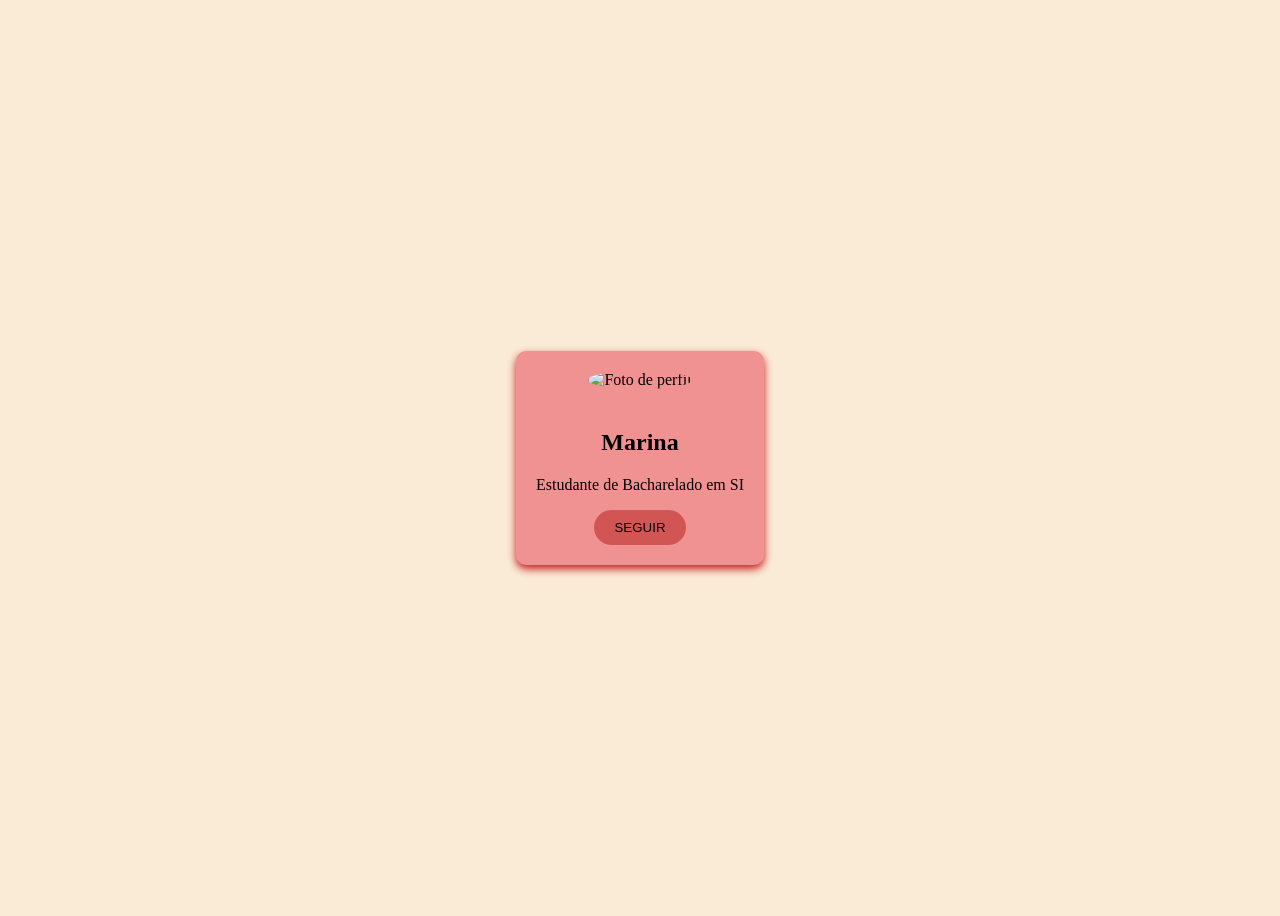
==== index.html @ fc8fb626 "primeiro site" ====
<!DOCTYPE html> <!--Sempre no começo escrever html e usar o 5 (o mais usado e atual)-->
<html lang="en">

<head> <!--usar Tab para identar-->
    <meta charset="UTF-8"> <!--sistema de codificaçõa da lingua pt-br-->
    <meta name="viewport" content="width=device-width, initial-scale=1.0">
    <!--a largura da pagina sera a mesma do disp.-->
    <title>Cartão de Apresentação</title>
    <link rel ="stylesheet" href="CSS/1902.css"/> <!--faz ref ao arquivo css; rel é p/ designar o tipo de relação, que é follha de estilo; href-é a ref do hipertexto-->
    <script src="js/script.js"></script>
    <!-- Css dentro do html: -->
    <!--<style>
       /* body {
            font-family: 'Times New Roman', Times, serif;
            fonte do texto
            background-color: antiquewhite;
            /*define a cor do fundo
            display: flex;
            /* usa modelo FLexBox, conceito de caixa para posicionamento
            justify-content: center;
            /*centraliza na horizontal
            height: 100vh;
            /*altura da pagina (vertical heigh
            align-items: center;
            /*centraliza na horizontal
        }

        .container {
            background-color: rgb(243, 215, 165);
            padding: 20px;
            /*espaçamento interno de*-ntro*/
            /* parecido com o void, pode ser usado varias vezes
            border-radius: 10px;
            text-align: center;
            /*alinhamento do texto
            box-shadow: 0 4px 8px rgb(197, 26, 26)
                /*sombra*
        }*/
    </style>-->
</head>

<body>
    <div class="container"> <!--divisão logica de conteudo. um div para cada logica-->
        <img class = "foto" src="https://encrypted-tbn0.gstatic.com/images?q=tbn:ANd9GcTbpoV2bd-MIe1SSluvbhEwVo9hbTtPG2DQWw&s" alt="Foto de perfil" /> <!--caso imagem nao abra, aparece o alt-->
        <h2> Marina </h2> <!--Cabeçalho de nivel dois-->
        <p> Estudante de Bacharelado em SI</p> <!--p = paragrafo-->
        <button onclick="mensagem()"> SEGUIR </button>

    </div>
</body>

</html>
---- CSS/1902.css ----
body {
    font-family: 'Times New Roman', Times, serif;
    /*fonte do texto*/
    background-color: antiquewhite;
    /*define a cor do fundo*/
    display: flex;
    /* usa modelo FLexBox, conceito de caixa para posicionamento*/
    justify-content: center;
    /*centraliza na horizontal*/
    height: 100vh;
    /*altura da pagina (vertical heigh*/
    align-items: center;
    /*centraliza na horizontal*/
}

.container {
    background-color: rgb(241, 146, 146);
    padding: 20px;
    /*espaçamento interno de*-ntro*/
    /* parecido com o void, pode ser usado varias vezes*/
    border-radius: 10px;
    text-align: center;
    /*alinhamento do texto*/
    box-shadow: 0 4px 8px rgb(197, 26, 26)
        /*sombra*/
}
button{
    background-color: rgba(197, 58, 58, 0.689);
    color:black;
    border : none;
    padding: 10px 20px; /*10 em cima e embaixo, 20 lados*/
    border-radius: 50px;/*arredondar botão*/  
}
/*ao passar o mouse ensima do botão*/
button:hover{
background-color:rgba(218, 106, 65, 0.452);
box-shadow: 2px 2px 2px rgb(221, 103, 103);
}
.foto{
    border-radius: 50%; /*canto arrendii*/
    width:100px; /*largura*/
    height: 100px; /*altura*/
    margin-bottom: 10%; /*dist. ft do nome*/
}
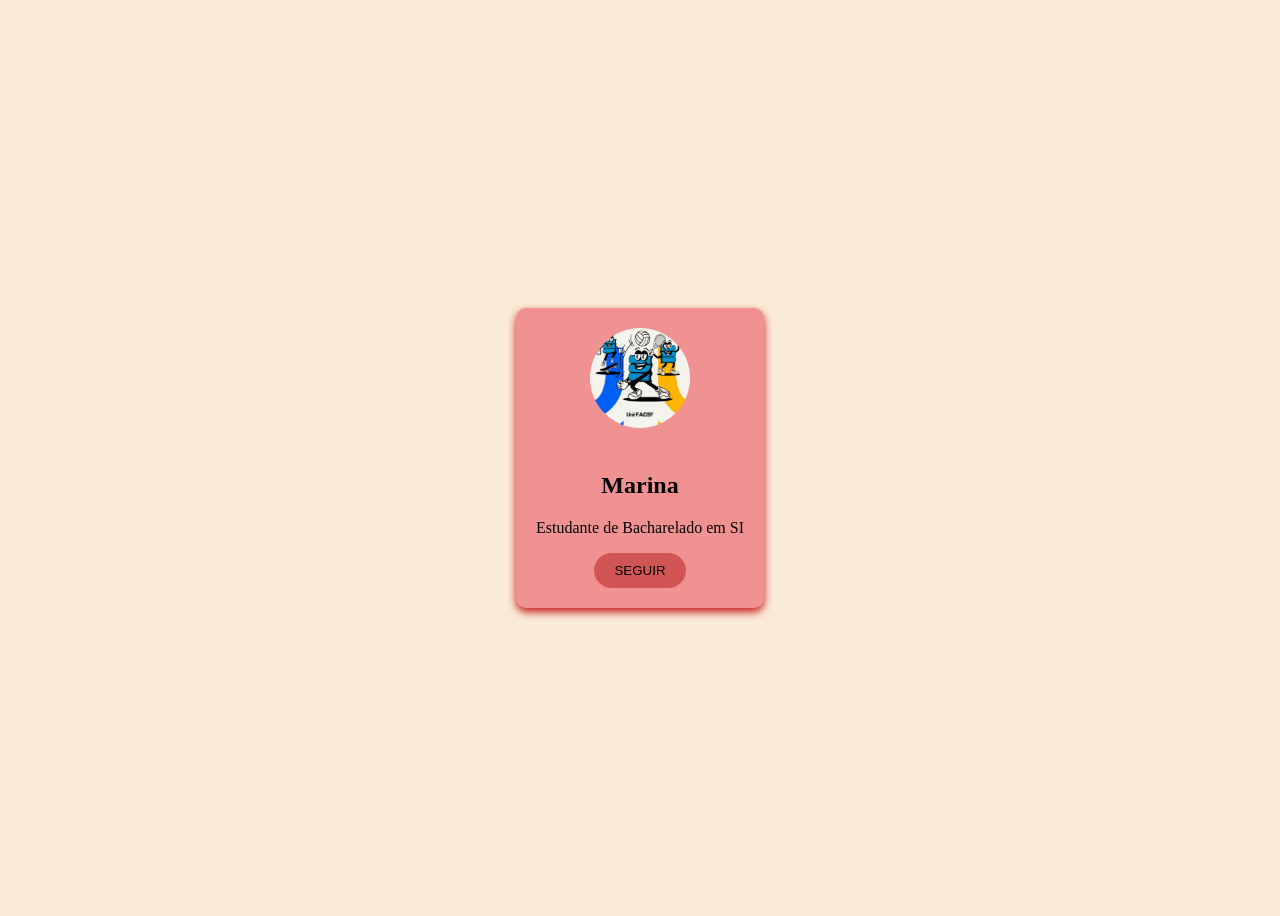
==== commit 04e2a968: "img trote" ====
--- a/index.html
+++ b/index.html
@@ -41,7 +41,7 @@
 
 <body>
     <div class="container"> <!--divisão logica de conteudo. um div para cada logica-->
-        <img class = "foto" src="https://encrypted-tbn0.gstatic.com/images?q=tbn:ANd9GcTbpoV2bd-MIe1SSluvbhEwVo9hbTtPG2DQWw&s" alt="Foto de perfil" /> <!--caso imagem nao abra, aparece o alt-->
+        <img class = "foto" src="IMG/trote_solidario_2025_edited-300x294.jpg" alt="Foto de perfil" /> <!--caso imagem nao abra, aparece o alt-->
         <h2> Marina </h2> <!--Cabeçalho de nivel dois-->
         <p> Estudante de Bacharelado em SI</p> <!--p = paragrafo-->
         <button onclick="mensagem()"> SEGUIR </button>
